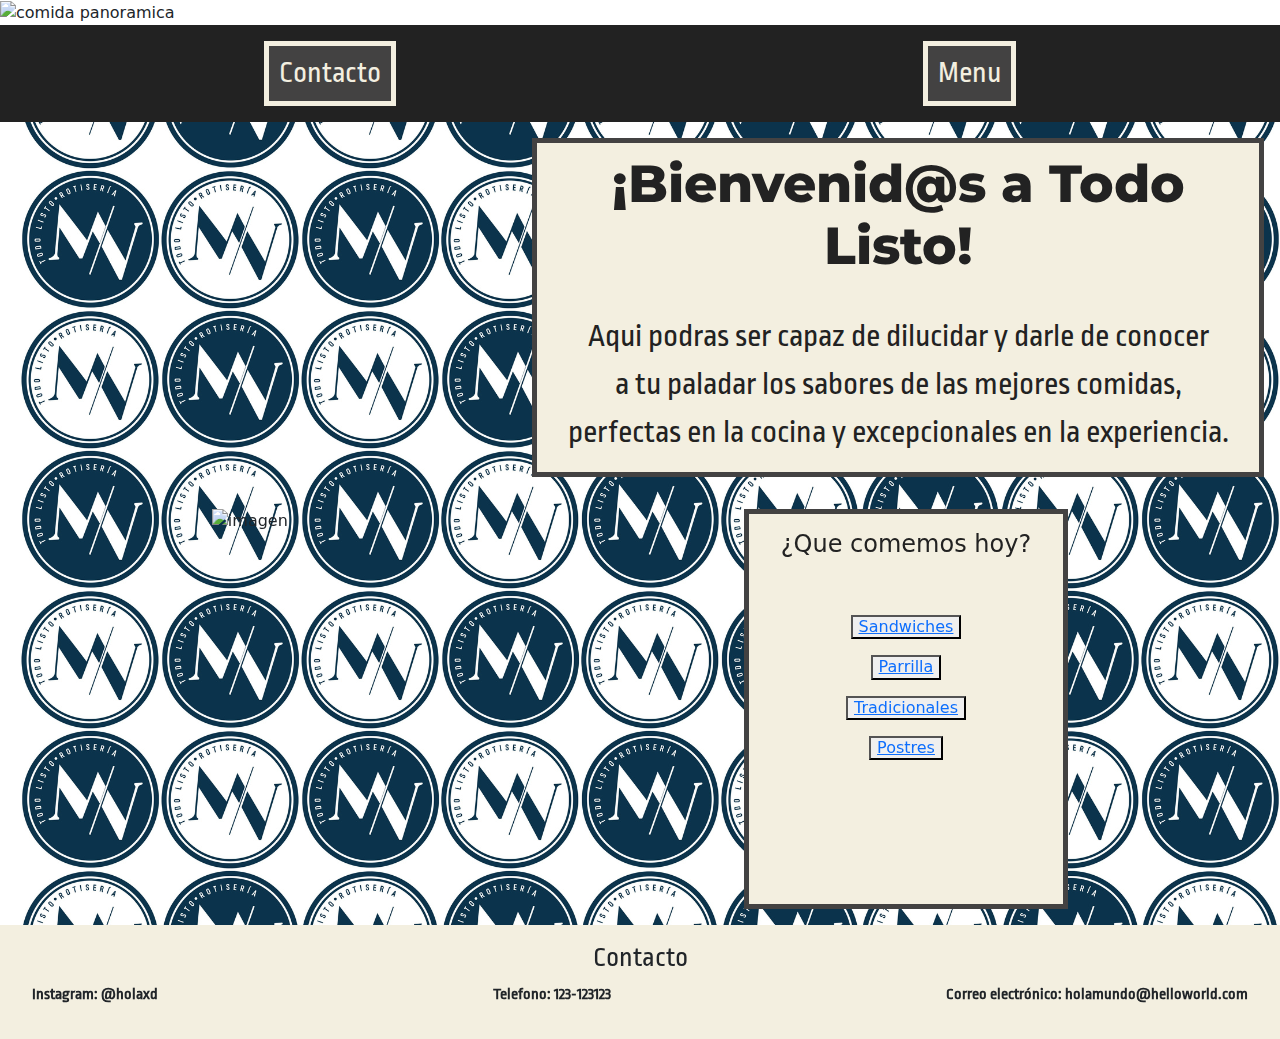
==== index.html @ 1a64f69c "se agrega el proyecto" ====
<!DOCTYPE html>
<html lang="en">
<head>
    <meta charset="UTF-8">
    <meta http-equiv="X-UA-Compatible" content="IE=edge">
    <meta name="viewport" content="width=device-width, initial-scale=1.0">
    <title>Todo Listo</title>
    <link rel="icon" href="images/todo listo blanco.ico">
    <link rel="stylesheet" href="./estilos.css">
    <link rel="stylesheet" href="css/bootstrap.min.css">
    <link rel="stylesheet" href="normalize.css">
    <script src="https://kit.fontawesome.com/a1571aecc7.js" crossorigin="anonymous"></script>
</head>
<body>
    <!--presentacion-->
    
    <header class="header_index">
        <img class="imagen-top" src="https://media.istockphoto.com/id/613756050/es/foto/amigos-disfrutando-de-la-felicidad-comiendo-concepto-de-comedor.jpg?s=2048x2048&w=is&k=20&c=3_RGG1ZS1pISVDbkTiWNMv8NPOS76_4R19CAKvcqHgk=" alt="comida panoramica">
    </header>

    <nav>
        <div class="barra-de-color">
            <a href="#contacto">Contacto</a>
            <a href="../index.html">Menu</a>
        </div>
    </nav>

    <section class="section_index">
        <div class="videopreparacion">
            <iframe height="315" src="https://www.youtube.com/embed/G3_Yljkv7-I" title="YouTube video player" frameborder="0" allow="accelerometer; autoplay; clipboard-write; encrypted-media; gyroscope; picture-in-picture; web-share" allowfullscreen></iframe>
        </div>
        <div class="presentacion">
            <h1 class="titulodepresentacion">¡Bienvenid@s a Todo Listo!</h1>
            <p class="parrafodepresentacion">Aqui podras ser capaz de dilucidar y darle de conocer<br> a tu paladar los sabores de las mejores comidas, <br> 
            perfectas en la cocina y excepcionales en la experiencia.</p>
        </div>
    </section>

    <main class="main_botones">
        <img src="https://media.istockphoto.com/id/1322098036/es/vector/ilustraci%C3%B3n-plana-vectorial-de-alimentos-saludables-vs-no-saludables.jpg?s=2048x2048&w=is&k=20&c=bHCOWEah1Wg-gcfVg49ucWb4D3WqCOijvNK1hGvGzAU=" alt="imagen"/>
        
        <div class="main_secciones">
            <h2>¿Que comemos hoy?</h2>
            <div class="main__secciones-botones">
                <button class="comidas">
                    <a href="./pages/sandwiches.html" target="_blank">Sandwiches</a>
                </button>
                <button class="comidas">
                    <a href="./pages/parrilla.html" target="_blank">Parrilla</a>
                </button>
                <button class="comidas">
                    <a href="./pages/tradicionales.html" target="_blank">Tradicionales</a>
                </button>
                <button class="comidas">
                    <a href="./pages/postres.html" target="_blank">Postres</a>
                </button>
            </div>
        </div>
    </main>

    <footer class="footer">
        <!--contacto-->
        <h3 id="contacto">Contacto</h3>
        <div class="footer__flex">
            <p>Instagram: @holaxd</p>
            <p>Telefono: 123-123123</p>
            <p>Correo electrónico: holamundo@helloworld.com</p>
        </div>
    </footer>
    <script src="js/bootstrap.bundle.min.js"></script>
</body>
</html>
---- estilos.css ----
@font-face {
    font-family: montserratlightitalic;
    src: url(./fonts/Montserrat-LightItalic.ttf);
}

@font-face {
    font-family: montserratextrabold;
    src: url(./fonts/Montserrat-ExtraBold.ttf);
}

@font-face {
    font-family: robotobold;
    src: url(./fonts/Roboto-Bold.ttf);
}

@font-face {
    font-family: ropasans;
    src: url(./fonts/RopaSans-Regular.ttf);
}

body {
    background-image: url(./images/Todo%20Listo%20Fondo.png);
    background-size: 2000px;
    width: 100%;
    margin: 0;
}

/* Propuestas grid */
.body {
    display: grid;
    grid-template-rows: 380px 70px auto 130px;
    grid-template-areas: 
    "header"
    "navbar"
    "main"
    "footer";
}

.header {
    grid-area: header;
}

.navbar {
    grid-area: navbar;
}

.main {
    grid-area: main;
}

.footer {
    grid-area: footer;
}

/* Header */
.imagen-top {
    width: 100%;
    height: 20rem;
background-repeat: no-repeat;
background-size: cover;
}

.barra-de-color {
    display: flex;
    justify-content: space-around;
    align-items: center;
    background-color: rgb(34, 34, 34);
    padding: 1rem 0;
}

.barra-de-color a {
    border: 5px solid rgb(243, 239, 224);
    padding: 5px 10px;
    color: rgb(243, 239, 224);
    background-color: rgb(67, 66, 66);
    text-decoration: none;
    font-family: "ropasans", serif;
    font-size: 30px;
}

.barra-de-color a:hover{
    background-color: rgb(36, 35, 35);
}

/* Fuentes main */
.titulodepresentacion {
    font-family: "montserratextrabold", system-ui;
    font-size: 52px;
    color: rgb(34, 34, 34);
    justify-content: center;
    text-align: center;
    margin-top: 10px;
}

.parrafodepresentacion {
    font-family: "ropasans", serif;
    font-size: 32px;
    color: rgb(34, 34, 34);
}

/* Main */
/*presentacion*/
.section_index{
    display: flex;
    justify-content: space-around;
    align-items: center;
    gap: 1rem;
    padding: 1rem;
}

.videopreparacion{
    margin-top: 10px;
    border: rgb(34, 34, 34);
}

.videopreparacion iframe{
    width: 500px;
}

.presentacion {
    width: auto;
    background-color: rgb(243, 239, 224);
    justify-items: center;
    text-align: center;
    border: 5px solid rgb(67, 66, 66);
}

/* .presentacion h1{
    font-size: 1.5rem;
}
.presentacion p{
    font-size: 1rem;
} */

/*opciones comidas*/
.main_botones{
    padding: 1rem 2rem;
    display: flex;
    gap: 2rem;
    justify-content: center;
}

.main_botones img {
    height: 400px;
    width: 500px;
}

.main_botones .main_secciones {
    padding: 1rem 2rem;
    text-align: center;
    background-color: rgb(243, 239, 224);
    border: 5px solid rgb(67, 66, 66);
    display: flex;
    flex-direction: column;
    gap: 3rem;
}

.main_botones .main_secciones h2 {
    color: rgb(34, 34, 34);
    font-size: 24px;
}
.main_botones .main_secciones .main__secciones-botones {
    display: flex;
    flex-direction: column;
    justify-content: space-between;
    gap: 1rem;
    align-items: center;
}

.comidas:hover{
    border: 5px solid rgb(67, 66, 66);
    padding: 5px 10px;
    color: rgb(67, 66, 66);
    background-color: rgb(243, 239, 224);
    font-family: "ropasans", serif;
    font-size: 30px;
    text-decoration: none;
}

/* Items a la venta */
.propuestas {
    background-color: rgb(243, 239, 224);
    border: 5px solid rgb(67, 66, 66);
    width: 860px;
}

.propuestas img {
    width: 800px;
    height: 700px;
    margin-left: 23px;
}

.propuestas h3 {
    font-family: 'robotobold', Impact, Haettenschweiler, 'Arial Narrow Bold', sans-serif;
    font-size: 32px;
    text-align: center;
}

.propuestas p {
    font-family: 'montserratlightitalic', system-ui;
    font-size: 16px;
    text-align: center;
}

.grids_comidas ul {
    display: grid;
    gap: 30px 70px;
    grid-template-columns: 860px 860px;
    grid-row: 300px 300px;
}

/* Contacto */
.whatsapp {
    position: fixed;
    width: 60px;
    height: 60px;
    bottom: 40px;
    right: 40px;
    background-color: #25d366;
    color: #fff;
    border-radius: 50px;
    text-align: center;
    font-size: 30px;
    z-index: 100;
}

.whatsapp-icon {
    margin-top: 13px;
}

.pedir_comida {
    position: fixed;
    top: 760px;
    right: 50px;
    bottom: 50px;
    padding-left: 1700px;
    
}

.pedir_comida h5 {
    font-family: 'robotobold', monospace;
}

/* footer */
.footer {
    background-color: rgb(243, 239, 224);
    font-family: 'ropasans', 'Times New Roman', Times, serif;
    padding: 1rem 2rem;
    text-align: center;
    font-weight: 800;
}

.footer .footer__flex{
    display: flex;
    justify-content: space-between;
}

/*media query*/
@media (max-width: 768px){
    /*presentacion*/

.section_index{
flex-direction: column;
}
    }

@media (max-width: 768px){
.main_botones{
    flex-direction: column;
    justify-content: center;
}
.main_botones img{
    width: auto;
}
}

/*propuestas*/
@media (max-width: 768px){
    .presentacion h1{
        font-size: 1.5rem;
    }
    .presentacion p{
        font-size: 1rem;
    }
}

@media (max-width: 768px){
.videopreparacion iframe{
    width: auto;
}
}

@media (max-width:768px){
    .footer .footer__flex{
        display: flex;
        justify-content: space-between;
        flex-direction: column;
    }
}
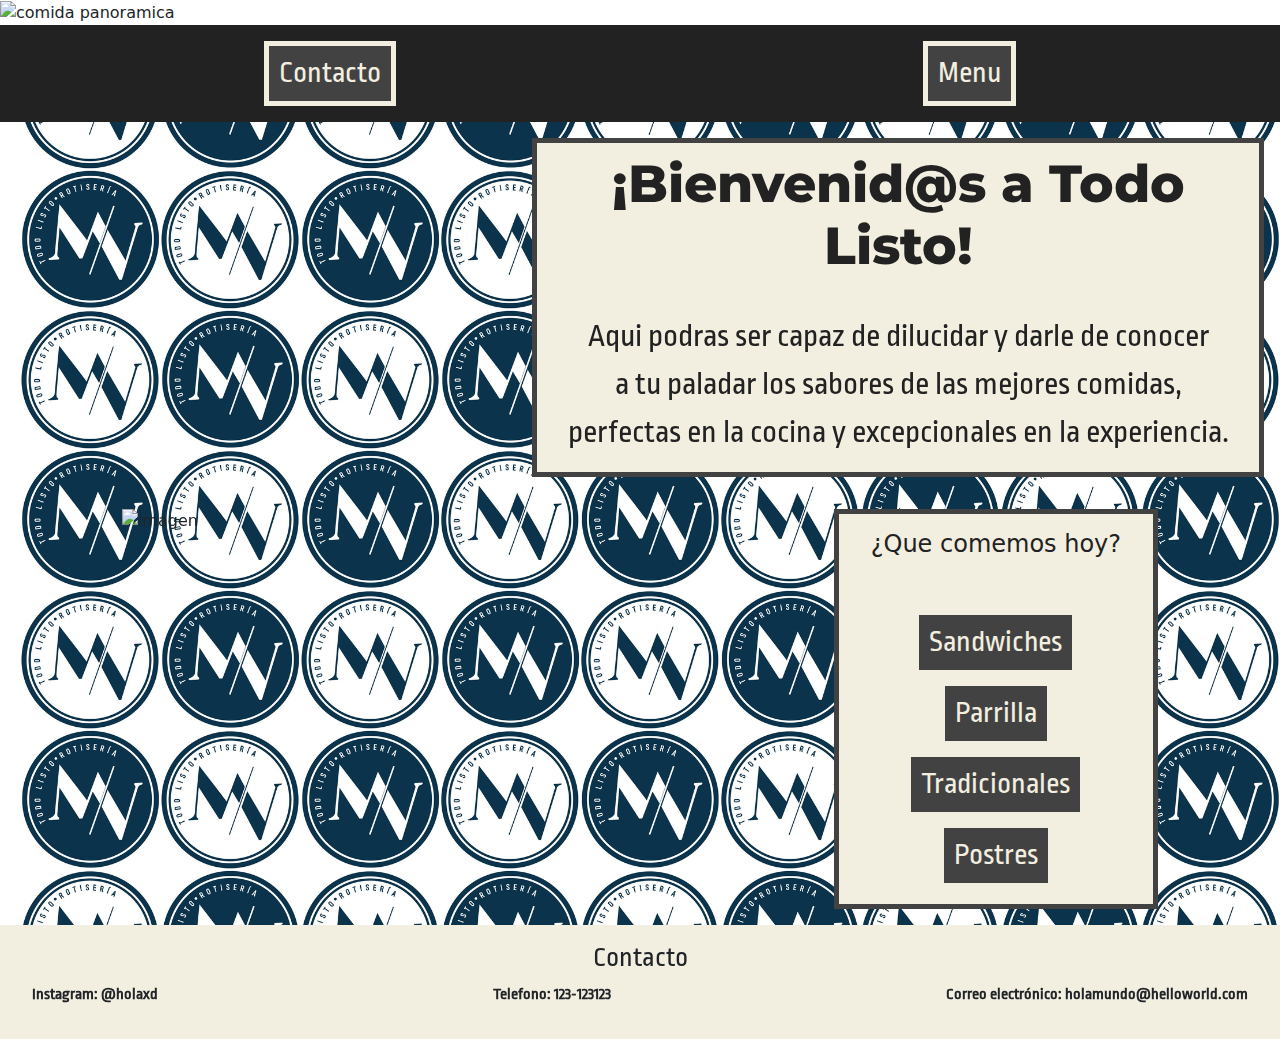
==== commit 9678cd6a: "preentrega3" ====
--- a/index.html
+++ b/index.html
@@ -4,56 +4,47 @@
     <meta charset="UTF-8">
     <meta http-equiv="X-UA-Compatible" content="IE=edge">
     <meta name="viewport" content="width=device-width, initial-scale=1.0">
+    <meta name="description" content="Comidas para delivery y rotisería: sabores auténticos a tu puerta | Pedido online | Menú variado | Todo Listo Rotiseria">
     <title>Todo Listo</title>
     <link rel="icon" href="images/todo listo blanco.ico">
-    <link rel="stylesheet" href="./estilos.css">
+    <link rel="stylesheet" href="styles.css">
     <link rel="stylesheet" href="css/bootstrap.min.css">
     <link rel="stylesheet" href="normalize.css">
+    <link href="https://unpkg.com/aos@2.3.1/dist/aos.css" rel="stylesheet">
     <script src="https://kit.fontawesome.com/a1571aecc7.js" crossorigin="anonymous"></script>
 </head>
 <body>
     <!--presentacion-->
-    
-    <header class="header_index">
+    <header class="header">
         <img class="imagen-top" src="https://media.istockphoto.com/id/613756050/es/foto/amigos-disfrutando-de-la-felicidad-comiendo-concepto-de-comedor.jpg?s=2048x2048&w=is&k=20&c=3_RGG1ZS1pISVDbkTiWNMv8NPOS76_4R19CAKvcqHgk=" alt="comida panoramica">
     </header>
 
-    <nav>
-        <div class="barra-de-color">
-            <a href="#contacto">Contacto</a>
-            <a href="../index.html">Menu</a>
-        </div>
+    <nav class="barra-nav">
+        <a href="#contacto">Contacto</a>
+        <a href="../index.html">Menu</a>
     </nav>
 
     <section class="section_index">
         <div class="videopreparacion">
-            <iframe height="315" src="https://www.youtube.com/embed/G3_Yljkv7-I" title="YouTube video player" frameborder="0" allow="accelerometer; autoplay; clipboard-write; encrypted-media; gyroscope; picture-in-picture; web-share" allowfullscreen></iframe>
+            <iframe  src="https://www.youtube.com/embed/G3_Yljkv7-I" title="YouTube video player" frameborder="0" allow="accelerometer; autoplay; clipboard-write; encrypted-media; gyroscope; picture-in-picture; web-share" allowfullscreen></iframe>
         </div>
         <div class="presentacion">
-            <h1 class="titulodepresentacion">¡Bienvenid@s a Todo Listo!</h1>
-            <p class="parrafodepresentacion">Aqui podras ser capaz de dilucidar y darle de conocer<br> a tu paladar los sabores de las mejores comidas, <br> 
+            <h1 class="titulo_presentacion">¡Bienvenid@s a Todo Listo!</h1>
+            <p class="parrafo_presentacion">Aqui podras ser capaz de dilucidar y darle de conocer<br> a tu paladar los sabores de las mejores comidas, <br> 
             perfectas en la cocina y excepcionales en la experiencia.</p>
         </div>
     </section>
 
     <main class="main_botones">
-        <img src="https://media.istockphoto.com/id/1322098036/es/vector/ilustraci%C3%B3n-plana-vectorial-de-alimentos-saludables-vs-no-saludables.jpg?s=2048x2048&w=is&k=20&c=bHCOWEah1Wg-gcfVg49ucWb4D3WqCOijvNK1hGvGzAU=" alt="imagen"/>
+        <img  data-aos="fade-right" src="https://media.istockphoto.com/id/1322098036/es/vector/ilustraci%C3%B3n-plana-vectorial-de-alimentos-saludables-vs-no-saludables.jpg?s=2048x2048&w=is&k=20&c=bHCOWEah1Wg-gcfVg49ucWb4D3WqCOijvNK1hGvGzAU=" alt="imagen"/>
         
-        <div class="main_secciones">
+        <div class="main_secciones" data-aos="fade-left">
             <h2>¿Que comemos hoy?</h2>
             <div class="main__secciones-botones">
-                <button class="comidas">
-                    <a href="./pages/sandwiches.html" target="_blank">Sandwiches</a>
-                </button>
-                <button class="comidas">
-                    <a href="./pages/parrilla.html" target="_blank">Parrilla</a>
-                </button>
-                <button class="comidas">
-                    <a href="./pages/tradicionales.html" target="_blank">Tradicionales</a>
-                </button>
-                <button class="comidas">
-                    <a href="./pages/postres.html" target="_blank">Postres</a>
-                </button>
+                <a class="comidas" href="./pages/sandwiches.html" target="_blank">Sandwiches</a>
+                <a class="comidas" href="./pages/parrilla.html" target="_blank">Parrilla</a>
+                <a class="comidas" href="./pages/tradicionales.html" target="_blank">Tradicionales</a>
+                <a class="comidas" href="./pages/postres.html" target="_blank">Postres</a>
             </div>
         </div>
     </main>
@@ -68,5 +59,7 @@
         </div>
     </footer>
     <script src="js/bootstrap.bundle.min.js"></script>
+    <script src="https://unpkg.com/aos@2.3.1/dist/aos.js"></script>
+    <script>AOS.init()</script>
 </body>
 </html>
--- a/styles.css
+++ b/styles.css
@@ -0,0 +1,201 @@
+@font-face {
+  font-family: montserratlightitalic;
+  src: url(./fonts/Montserrat-LightItalic.ttf);
+}
+@font-face {
+  font-family: montserratextrabold;
+  src: url(./fonts/Montserrat-ExtraBold.ttf);
+}
+@font-face {
+  font-family: robotobold;
+  src: url(./fonts/Roboto-Bold.ttf);
+}
+@font-face {
+  font-family: ropasans;
+  src: url(./fonts/RopaSans-Regular.ttf);
+}
+body {
+  background-image: url(./images/Todo%20Listo%20Fondo.png);
+}
+
+.header .imagen-top {
+  width: 100%;
+  height: 20rem;
+  background-size: contain;
+  background-position: center center;
+}
+
+@media (max-width: 768px) {
+  .section_index {
+    flex-direction: column;
+  }
+}
+.barra-nav {
+  display: flex;
+  justify-content: space-around;
+  align-items: center;
+  background-color: rgb(34, 34, 34);
+  padding: 1rem 0;
+}
+.barra-nav a {
+  border: 5px solid rgb(243, 239, 224);
+  padding: 5px 10px;
+  color: rgb(243, 239, 224);
+  background-color: rgb(67, 66, 66);
+  text-decoration: none;
+  font-family: "ropasans", serif;
+  font-size: 30px;
+}
+.barra-nav a:hover {
+  background-color: rgb(36, 35, 35);
+}
+
+.section_index {
+  display: flex;
+  justify-content: space-around;
+  align-items: center;
+  gap: 1rem;
+  padding: 1rem;
+}
+.section_index .videopreparacion {
+  margin-top: 10px;
+  border: rgb(34, 34, 34);
+}
+.section_index .videopreparacion iframe {
+  width: 500px;
+  height: 315px;
+}
+.section_index .presentacion {
+  width: auto;
+  background-color: rgb(243, 239, 224);
+  text-align: center;
+  border: 5px solid rgb(67, 66, 66);
+}
+.section_index .presentacion .titulo_presentacion {
+  font-family: "montserratextrabold", system-ui;
+  font-size: 52px;
+  color: rgb(34, 34, 34);
+  text-align: center;
+  margin-top: 10px;
+}
+.section_index .presentacion .parrafo_presentacion {
+  font-family: "ropasans", serif;
+  font-size: 32px;
+  color: rgb(34, 34, 34);
+}
+
+@media (max-width: 768px) {
+  .presentacion h1 {
+    font-size: 1.5rem;
+  }
+  .presentacion p {
+    font-size: 1rem;
+  }
+  .videopreparacion iframe {
+    width: auto;
+  }
+}
+.main_botones {
+  padding: 1rem 2rem;
+  display: flex;
+  gap: 2rem;
+  justify-content: space-around;
+}
+.main_botones img {
+  height: 400px;
+  width: 500px;
+}
+.main_botones .main_secciones {
+  padding: 1rem 2rem;
+  text-align: center;
+  background-color: rgb(243, 239, 224);
+  border: 5px solid rgb(67, 66, 66);
+  display: flex;
+  flex-direction: column;
+  gap: 3rem;
+}
+.main_botones .main_secciones h2 {
+  color: rgb(34, 34, 34);
+  font-size: 24px;
+}
+.main_botones .main_secciones .main__secciones-botones {
+  display: flex;
+  flex-direction: column;
+  justify-content: space-between;
+  gap: 1rem;
+  align-items: center;
+}
+.main_botones .main_secciones .main__secciones-botones .comidas {
+  border: none;
+  padding: 5px 10px;
+  background-color: rgb(67, 66, 66);
+  font-family: "ropasans", serif;
+  font-size: 30px;
+  transition: all 0.3s ease;
+  text-decoration: none;
+  color: rgb(243, 239, 224);
+}
+.main_botones .main_secciones .main__secciones-botones .comidas:hover {
+  transform: scale(1.3);
+  background-color: rgb(48, 47, 47);
+}
+
+@media (max-width: 768px) {
+  .main_botones {
+    flex-direction: column;
+    justify-content: center;
+  }
+  .main_botones img {
+    width: auto;
+  }
+}
+.footer {
+  background-color: rgb(243, 239, 224);
+  font-family: "ropasans", "Times New Roman", Times, serif;
+  padding: 1rem 2rem;
+  text-align: center;
+  font-weight: 800;
+}
+.footer .footer__flex {
+  display: flex;
+  justify-content: space-between;
+}
+
+@media (max-width: 768px) {
+  .footer .footer__flex {
+    display: flex;
+    justify-content: space-between;
+    flex-direction: column;
+  }
+}
+.header_sandwiches .carousel-inner img {
+  height: 25rem;
+  background-size: cover;
+}
+
+.section_presentacion {
+  display: flex;
+  justify-content: center;
+  margin-top: 2rem;
+  padding: 1rem;
+}
+.section_presentacion .presentacion {
+  width: 30rem;
+  background-color: rgb(243, 239, 224);
+  text-align: center;
+  border: 5px solid rgb(67, 66, 66);
+}
+.section_presentacion .presentacion .titulo_presentacion {
+  font-family: "montserratextrabold", system-ui;
+  font-size: 52px;
+  color: rgb(34, 34, 34);
+  text-align: center;
+  margin-top: 10px;
+}
+.section_presentacion .presentacion .parrafo_presentacion {
+  font-family: "ropasans", serif;
+  font-size: 32px;
+  color: rgb(34, 34, 34);
+}
+
+/*# sourceMappingURL=styles.css.map */
